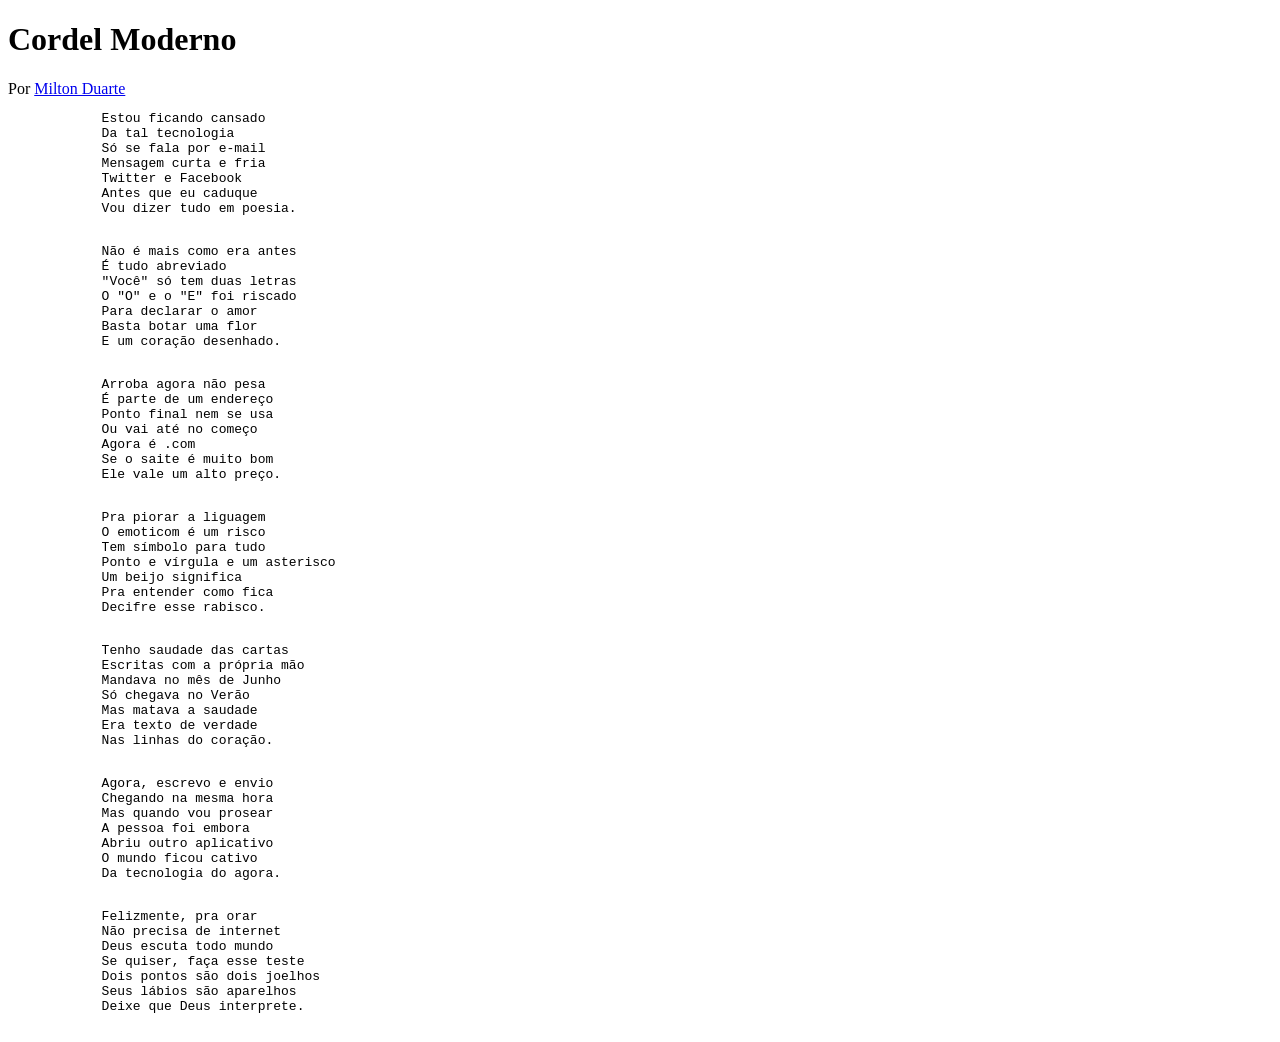
==== Cap 3/Cordel/index.html @ 8b23ac77 "Update" ====
<!DOCTYPE html>
<html lang="pt-br">
<head>
    <meta charset="UTF-8">
    <meta name="viewport" content="width=device-width, initial-scale=1.0">
    <title>Desafio Cordel</title>
</head>
<body>
    <header>
        <h1>Cordel Moderno</h1>
        Por <a href="https://www.recantodasletras.com.br/poesias/3186743">Milton Duarte</a>
    </header>

<main>
    <section>
        <pre>
            Estou ficando cansado
            Da tal tecnologia
            Só se fala por e-mail
            Mensagem curta e fria
            Twitter e Facebook
            Antes que eu caduque
            Vou dizer tudo em poesia.
        </pre>
    </section>
    
    <section>
        <pre>
            Não é mais como era antes
            É tudo abreviado
            "Você" só tem duas letras
            O "O" e o "E" foi riscado
            Para declarar o amor
            Basta botar uma flor
            E um coração desenhado.
        </pre>
    </section>
    
    <section>
        <pre>
            Arroba agora não pesa
            É parte de um endereço
            Ponto final nem se usa
            Ou vai até no começo
            Agora é .com
            Se o saite é muito bom
            Ele vale um alto preço.
        </pre>
    
        <pre>
            Pra piorar a liguagem
            O emoticom é um risco
            Tem símbolo para tudo
            Ponto e vírgula e um asterisco
            Um beijo significa
            Pra entender como fica
            Decifre esse rabisco.
        </pre>
    </section>
    
    <section>
        <pre>
            Tenho saudade das cartas
            Escritas com a própria mão
            Mandava no mês de Junho
            Só chegava no Verão
            Mas matava a saudade
            Era texto de verdade
            Nas linhas do coração.
        </pre>
    </section>
    
    <section>
        <pre>
            Agora, escrevo e envio
            Chegando na mesma hora
            Mas quando vou prosear
            A pessoa foi embora
            Abriu outro aplicativo
            O mundo ficou cativo
            Da tecnologia do agora.
        </pre>
    
        <pre>
            Felizmente, pra orar
            Não precisa de internet
            Deus escuta todo mundo
            Se quiser, faça esse teste
            Dois pontos são dois joelhos
            Seus lábios são aparelhos
            Deixe que Deus interprete.
        </pre>
    </section>
</main>
</body>
</html>
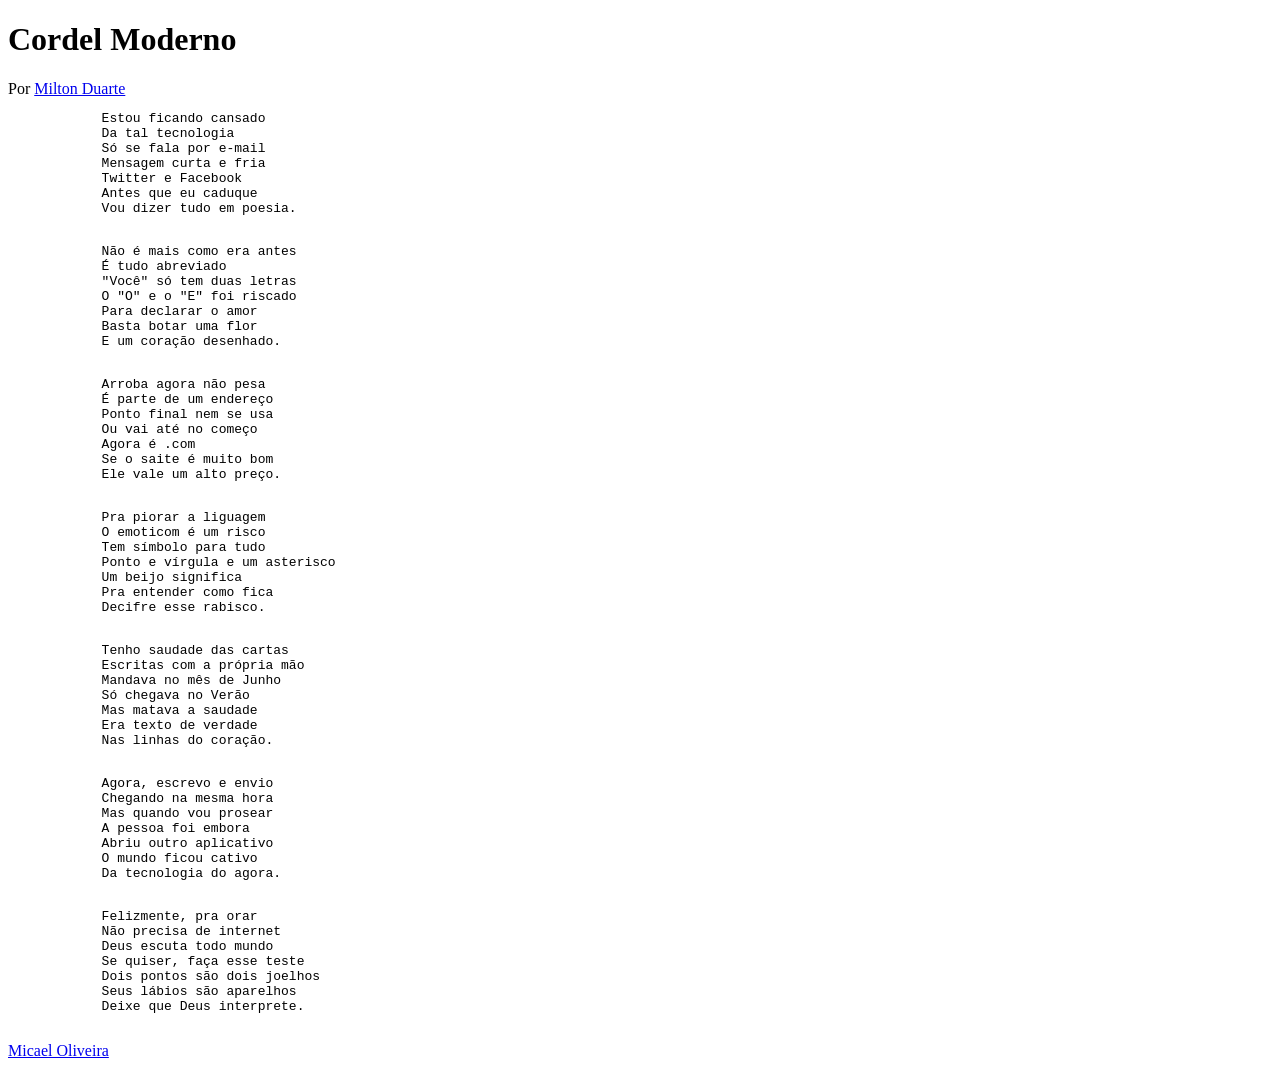
==== commit 359b9a64: "Update index.html" ====
--- a/Cap 3/Cordel/index.html
+++ b/Cap 3/Cordel/index.html
@@ -92,5 +92,6 @@
         </pre>
     </section>
 </main>
+<footer><a href="#">Micael Oliveira</a></footer>
 </body>
 </html>
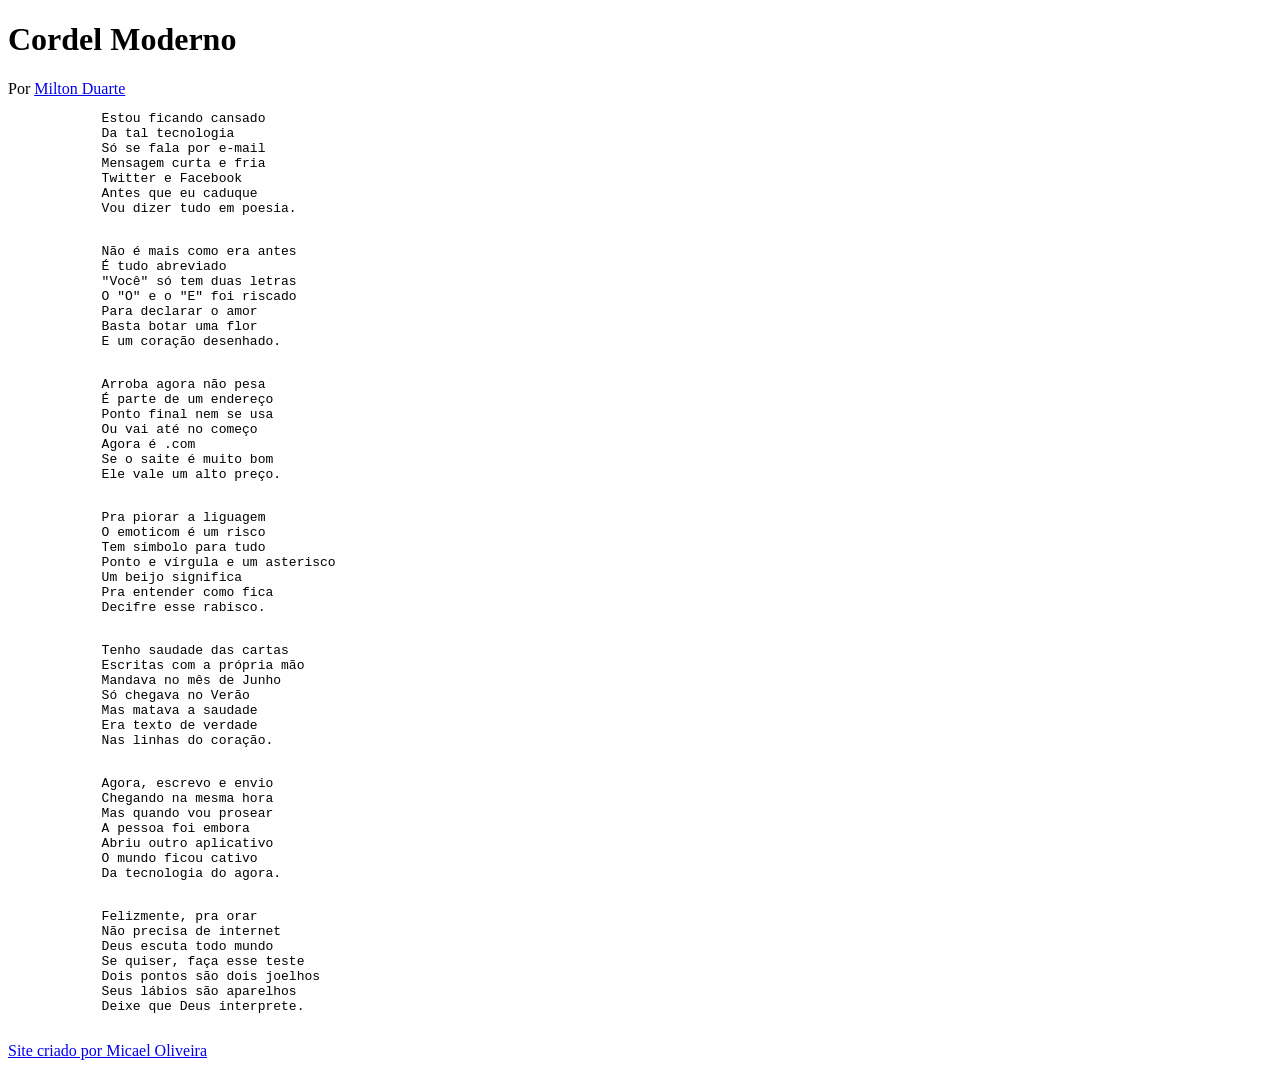
==== commit 684b3e99: "Update index.html" ====
--- a/Cap 3/Cordel/index.html
+++ b/Cap 3/Cordel/index.html
@@ -92,6 +92,6 @@
         </pre>
     </section>
 </main>
-<footer><a href="#">Micael Oliveira</a></footer>
+<footer><a href="https://github.com/Micaelloliveira">Site criado por Micael Oliveira</a></footer>
 </body>
 </html>
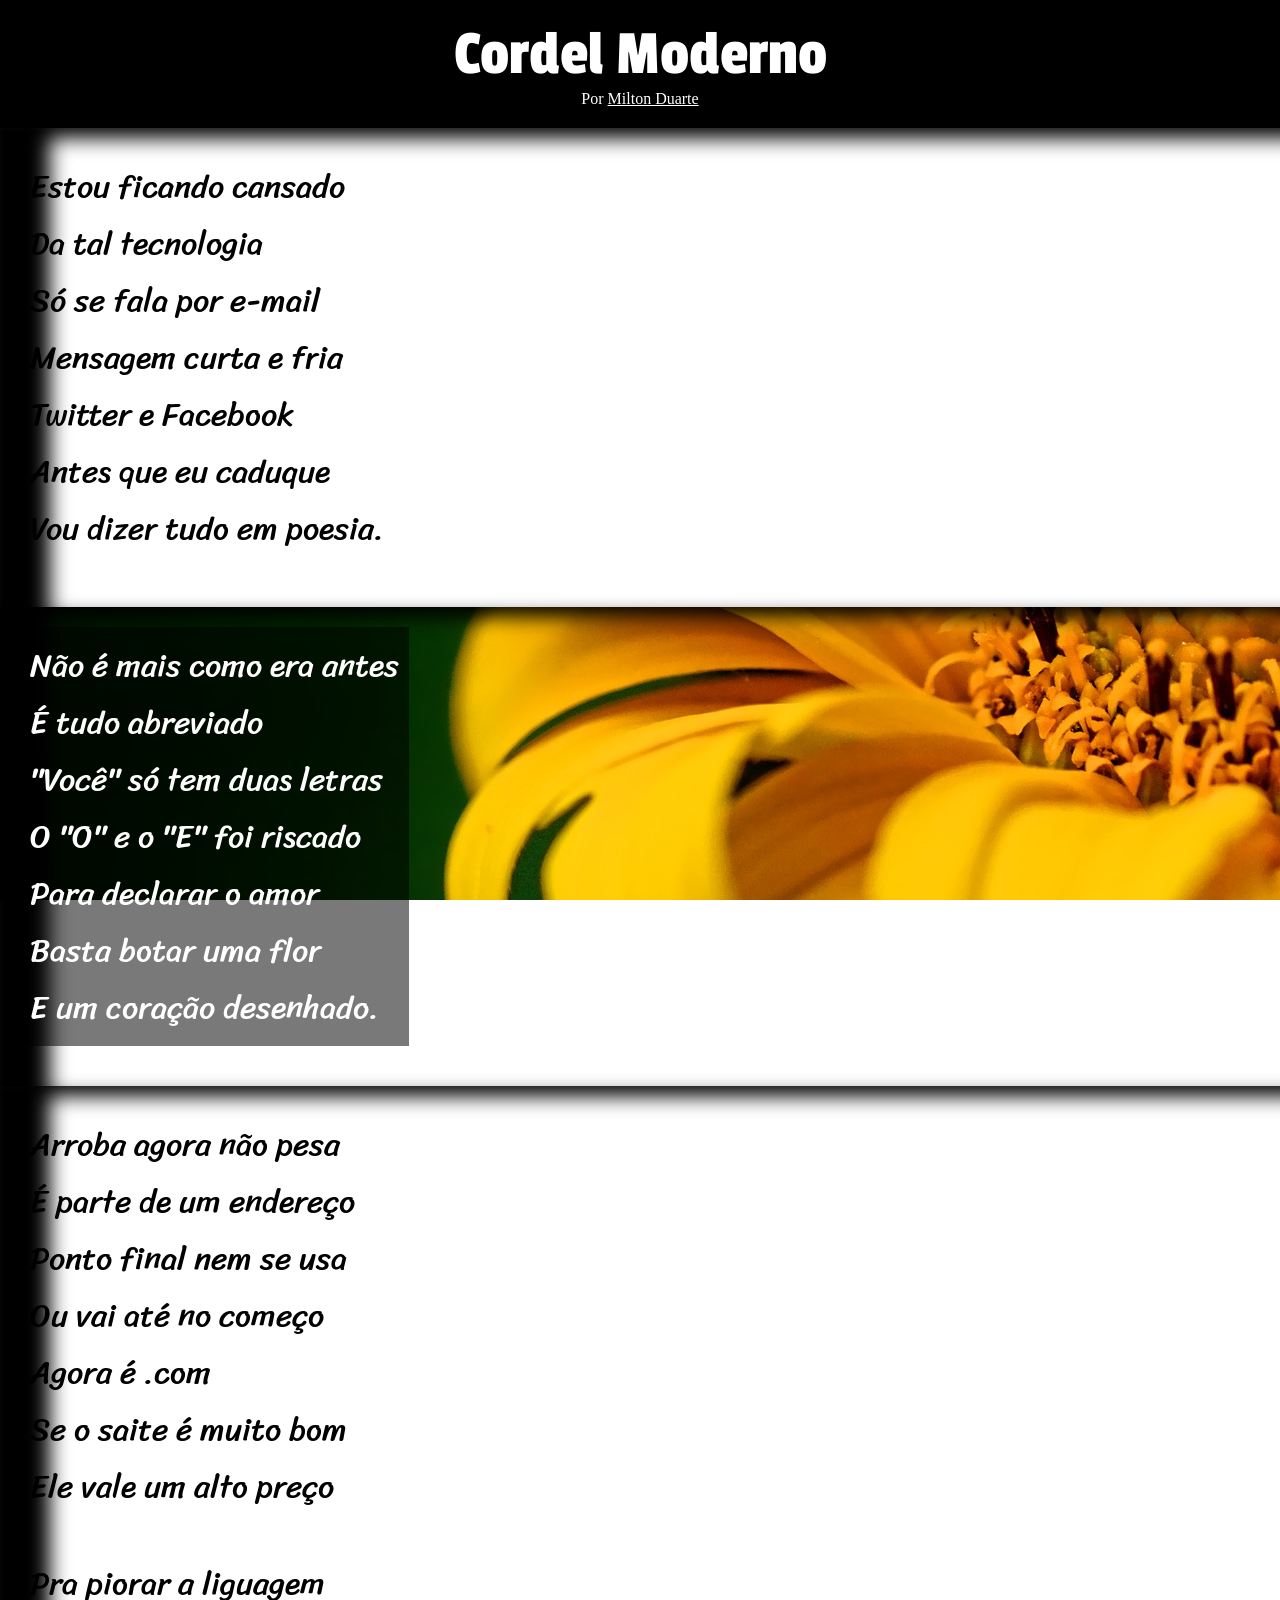
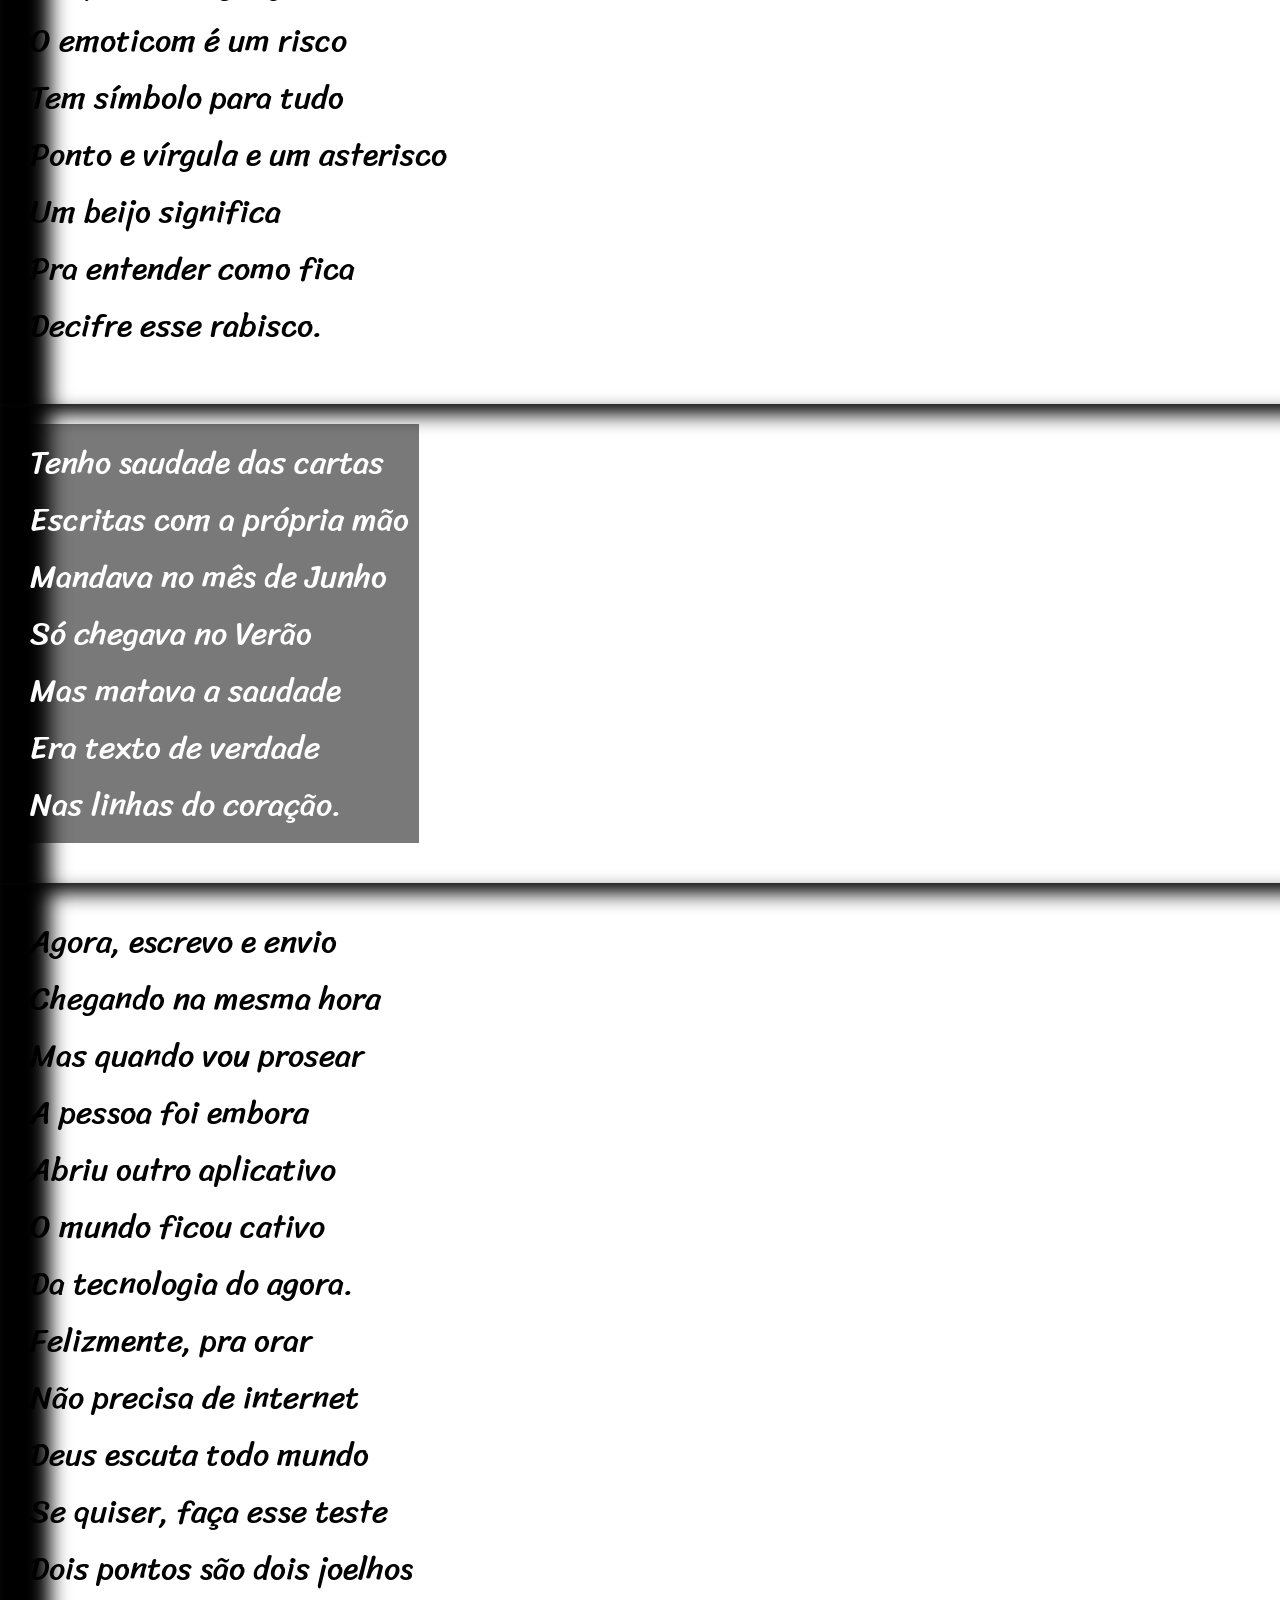
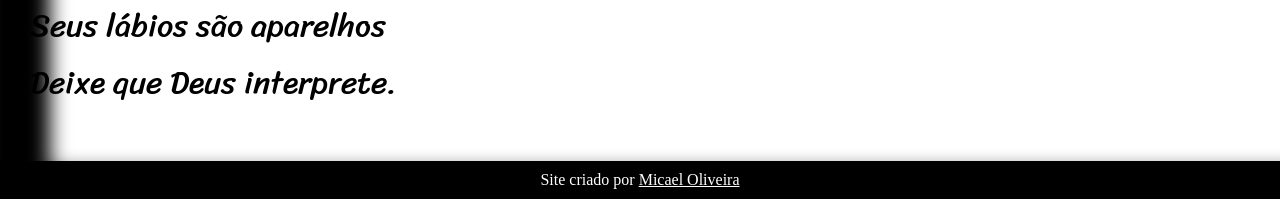
==== commit 33d8a2f4: "comited" ====
--- a/Cap 3/Cordel/index.html
+++ b/Cap 3/Cordel/index.html
@@ -4,94 +4,92 @@
     <meta charset="UTF-8">
     <meta name="viewport" content="width=device-width, initial-scale=1.0">
     <title>Desafio Cordel</title>
+    <link rel="stylesheet" href="estilo/style.css">
 </head>
 <body>
     <header>
         <h1>Cordel Moderno</h1>
-        Por <a href="https://www.recantodasletras.com.br/poesias/3186743">Milton Duarte</a>
+        Por <a href="https://www.recantodasletras.com.br/poesias/3186743" target="_blank">Milton Duarte</a>
     </header>
 
 <main>
-    <section>
-        <pre>
-            Estou ficando cansado
-            Da tal tecnologia
-            Só se fala por e-mail
-            Mensagem curta e fria
-            Twitter e Facebook
-            Antes que eu caduque
-            Vou dizer tudo em poesia.
-        </pre>
+    <section class="normal">
+        <p>
+            Estou ficando cansado <br>
+            Da tal tecnologia <br>  
+            Só se fala por e-mail <br>
+            Mensagem curta e fria <br>
+            Twitter e Facebook <br>
+            Antes que eu caduque <br>
+            Vou dizer tudo em poesia. <br>
+        </p>
     </section>
     
-    <section>
-        <pre>
-            Não é mais como era antes
-            É tudo abreviado
-            "Você" só tem duas letras
-            O "O" e o "E" foi riscado
-            Para declarar o amor
-            Basta botar uma flor
-            E um coração desenhado.
-        </pre>
+    <section class="imagem" id="img1">
+        <p>
+            Não é mais como era antes <br>
+            É tudo abreviado <br>
+            "Você" só tem duas letras <br>
+            O "O" e o "E" foi riscado <br>
+            Para declarar o amor <br>
+            Basta botar uma flor <br>
+            E um coração desenhado. <br>
+        </p>
     </section>
     
-    <section>
-        <pre>
-            Arroba agora não pesa
-            É parte de um endereço
-            Ponto final nem se usa
-            Ou vai até no começo
-            Agora é .com
-            Se o saite é muito bom
-            Ele vale um alto preço.
-        </pre>
-    
-        <pre>
-            Pra piorar a liguagem
-            O emoticom é um risco
-            Tem símbolo para tudo
-            Ponto e vírgula e um asterisco
-            Um beijo significa
-            Pra entender como fica
-            Decifre esse rabisco.
-        </pre>
+    <section class="normal">
+        <p>
+            Arroba agora não pesa <br>
+            É parte de um endereço <br>
+            Ponto final nem se usa <br>
+            Ou vai até no começo <br>
+            Agora é .com <br>
+            Se o saite é muito bom <br>
+            Ele vale um alto preço <br>
+        </p>
+
+        <p>
+            Pra piorar a liguagem <br>
+            O emoticom é um risco <br>
+            Tem símbolo para tudo <br>
+            Ponto e vírgula e um asterisco <br>
+            Um beijo significa <br>
+            Pra entender como fica <br>
+            Decifre esse rabisco. <br>
+        </p>
     </section>
     
-    <section>
-        <pre>
-            Tenho saudade das cartas
-            Escritas com a própria mão
-            Mandava no mês de Junho
-            Só chegava no Verão
-            Mas matava a saudade
-            Era texto de verdade
-            Nas linhas do coração.
-        </pre>
+    <section class="imagem" id="img2">
+        <p>
+            Tenho saudade das cartas <br>
+            Escritas com a própria mão <br>
+            Mandava no mês de Junho <br>
+            Só chegava no Verão <br>
+            Mas matava a saudade <br>
+            Era texto de verdade <br>
+            Nas linhas do coração. <br>
+        </p>
     </section>
     
-    <section>
-        <pre>
-            Agora, escrevo e envio
-            Chegando na mesma hora
-            Mas quando vou prosear
-            A pessoa foi embora
-            Abriu outro aplicativo
-            O mundo ficou cativo
-            Da tecnologia do agora.
-        </pre>
-    
-        <pre>
-            Felizmente, pra orar
-            Não precisa de internet
-            Deus escuta todo mundo
-            Se quiser, faça esse teste
-            Dois pontos são dois joelhos
-            Seus lábios são aparelhos
-            Deixe que Deus interprete.
-        </pre>
+    <section class="normal">
+        <p>
+            Agora, escrevo e envio <br>
+            Chegando na mesma hora <br>
+            Mas quando vou prosear <br>
+            A pessoa foi embora <br>
+            Abriu outro aplicativo <br>
+            O mundo ficou cativo <br>
+            Da tecnologia do agora. <br>
+            Felizmente, pra orar <br>
+            Não precisa de internet <br>
+            Deus escuta todo mundo <br>
+            Se quiser, faça esse teste <br>
+            Dois pontos são dois joelhos <br>
+            Seus lábios são aparelhos <br>
+            Deixe que Deus interprete. <br>
+        </p>
     </section>
 </main>
-<footer><a href="https://github.com/Micaelloliveira">Site criado por Micael Oliveira</a></footer>
+<footer>Site criado por <a href="https://github.com/Micaelloliveira">Micael Oliveira</a></footer>
 </body>
 </html>
--- a/Cap 3/Cordel/estilo/style.css
+++ b/Cap 3/Cordel/estilo/style.css
@@ -0,0 +1,70 @@
+@charset "UTF-8";
+
+@import url('https://fonts.googleapis.com/css2?family=Bebas+Neue&family=Passion+One&display=swap');
+
+@import url('https://fonts.googleapis.com/css2?family=Sriracha&display=swap');
+
+*{
+    padding: 0;
+    margin: 0;
+}
+
+:root{
+    --font1: Verdana, Geneva, Tahoma, sans-serif;
+    --font2: "Passion One", cursive;
+    --font3: "Sriracha", cursive;
+}
+ 
+header{
+    padding: 20px;
+    background-color: black;
+    color: white;
+    text-align: center;
+}
+
+header > h1 {
+    font-family: var(--font2);
+    font-size: 4em;
+    font-weight: 100;
+}
+
+a {
+    color: white;
+    
+}
+
+section {
+    font-size: 2em;
+    padding: 20px;
+    box-shadow: inset 50px 10px 20px black;
+    font-family: var(--font3);
+}
+
+p {
+    padding: 10px;
+    margin-bottom: 20px;
+}
+
+section.imagem > p {
+background-color: rgba(0, 0, 0, 0.527);
+display: inline-block;
+}
+
+section#img1 {
+    background-color: gray;
+    color: white;
+    background: url(../imagens/background001.jpg) center right fixed;
+}
+
+section#img2 {
+    background-color: gray;
+    color: white;
+    background: url(../imagens/background002.jpg) center right fixed;
+}
+
+footer {
+    background-color: black;
+    color: white;
+    text-align: center;
+    padding: 10px;
+}
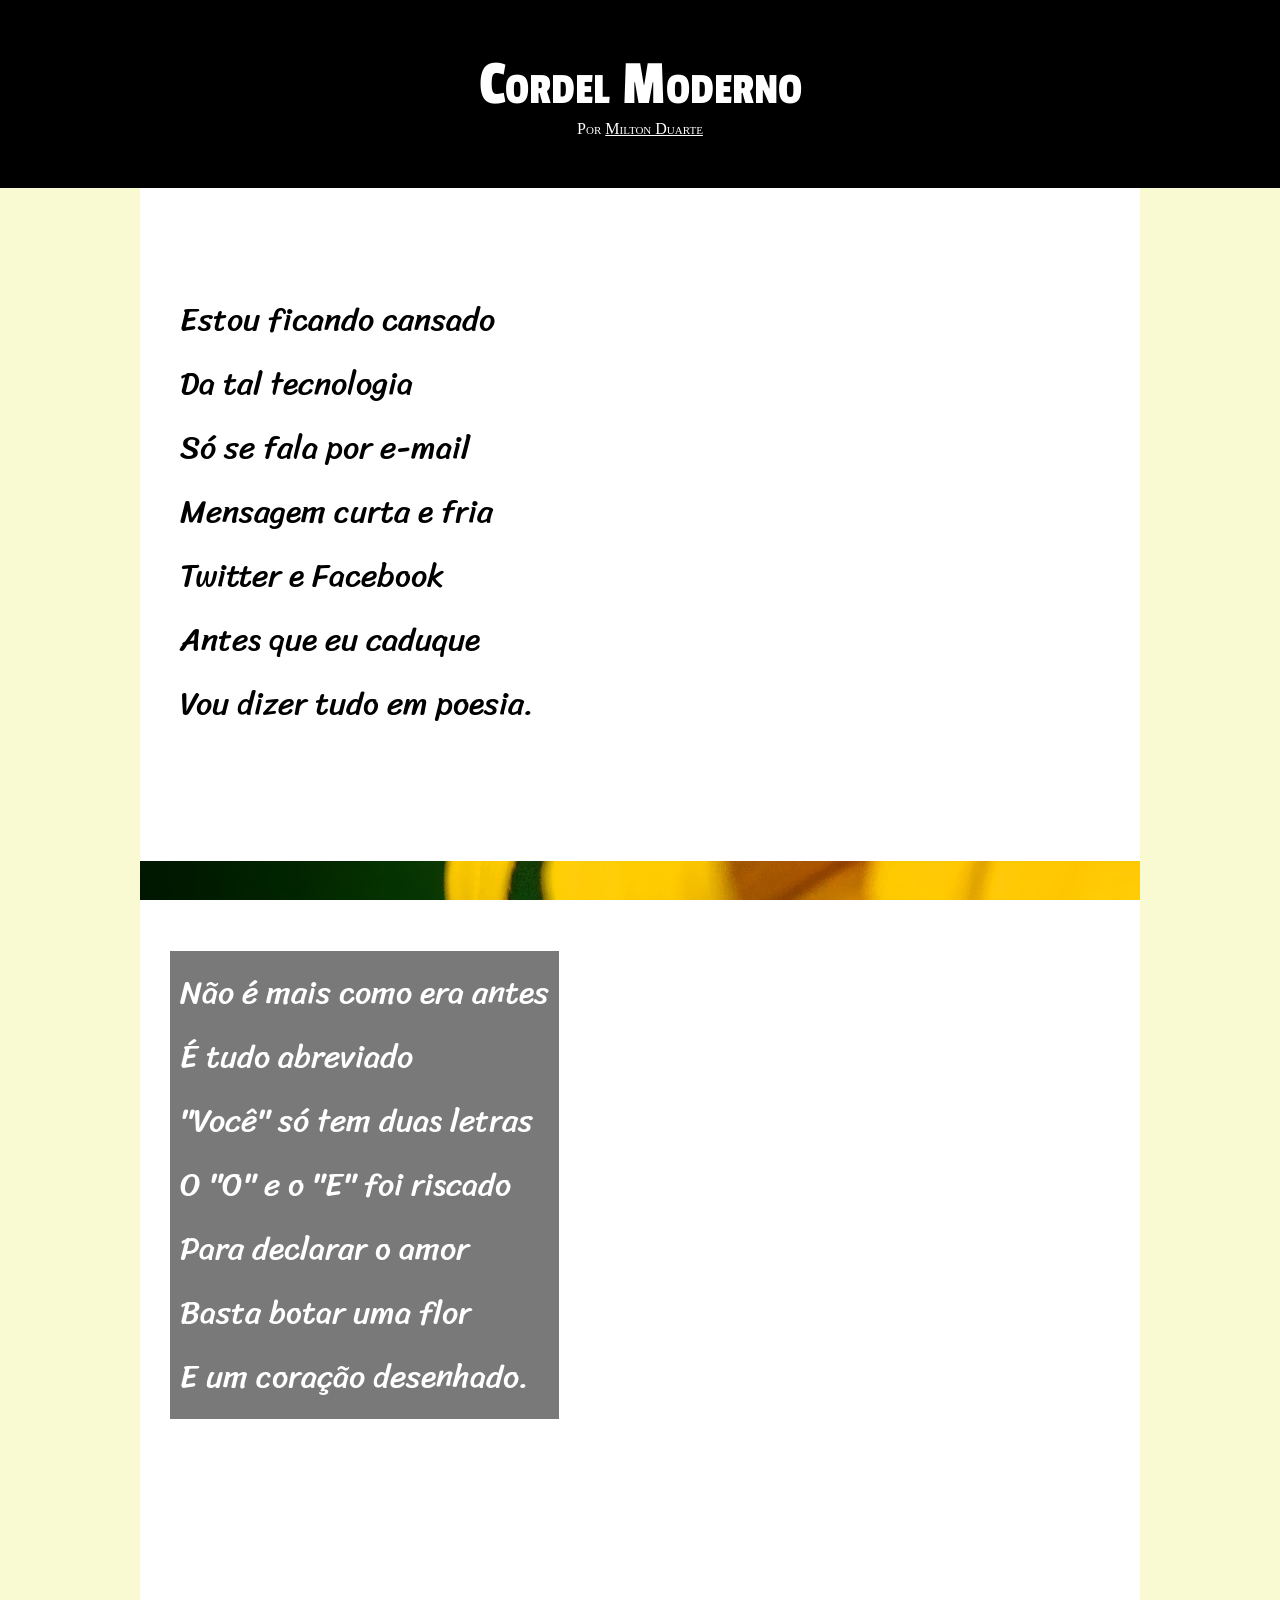
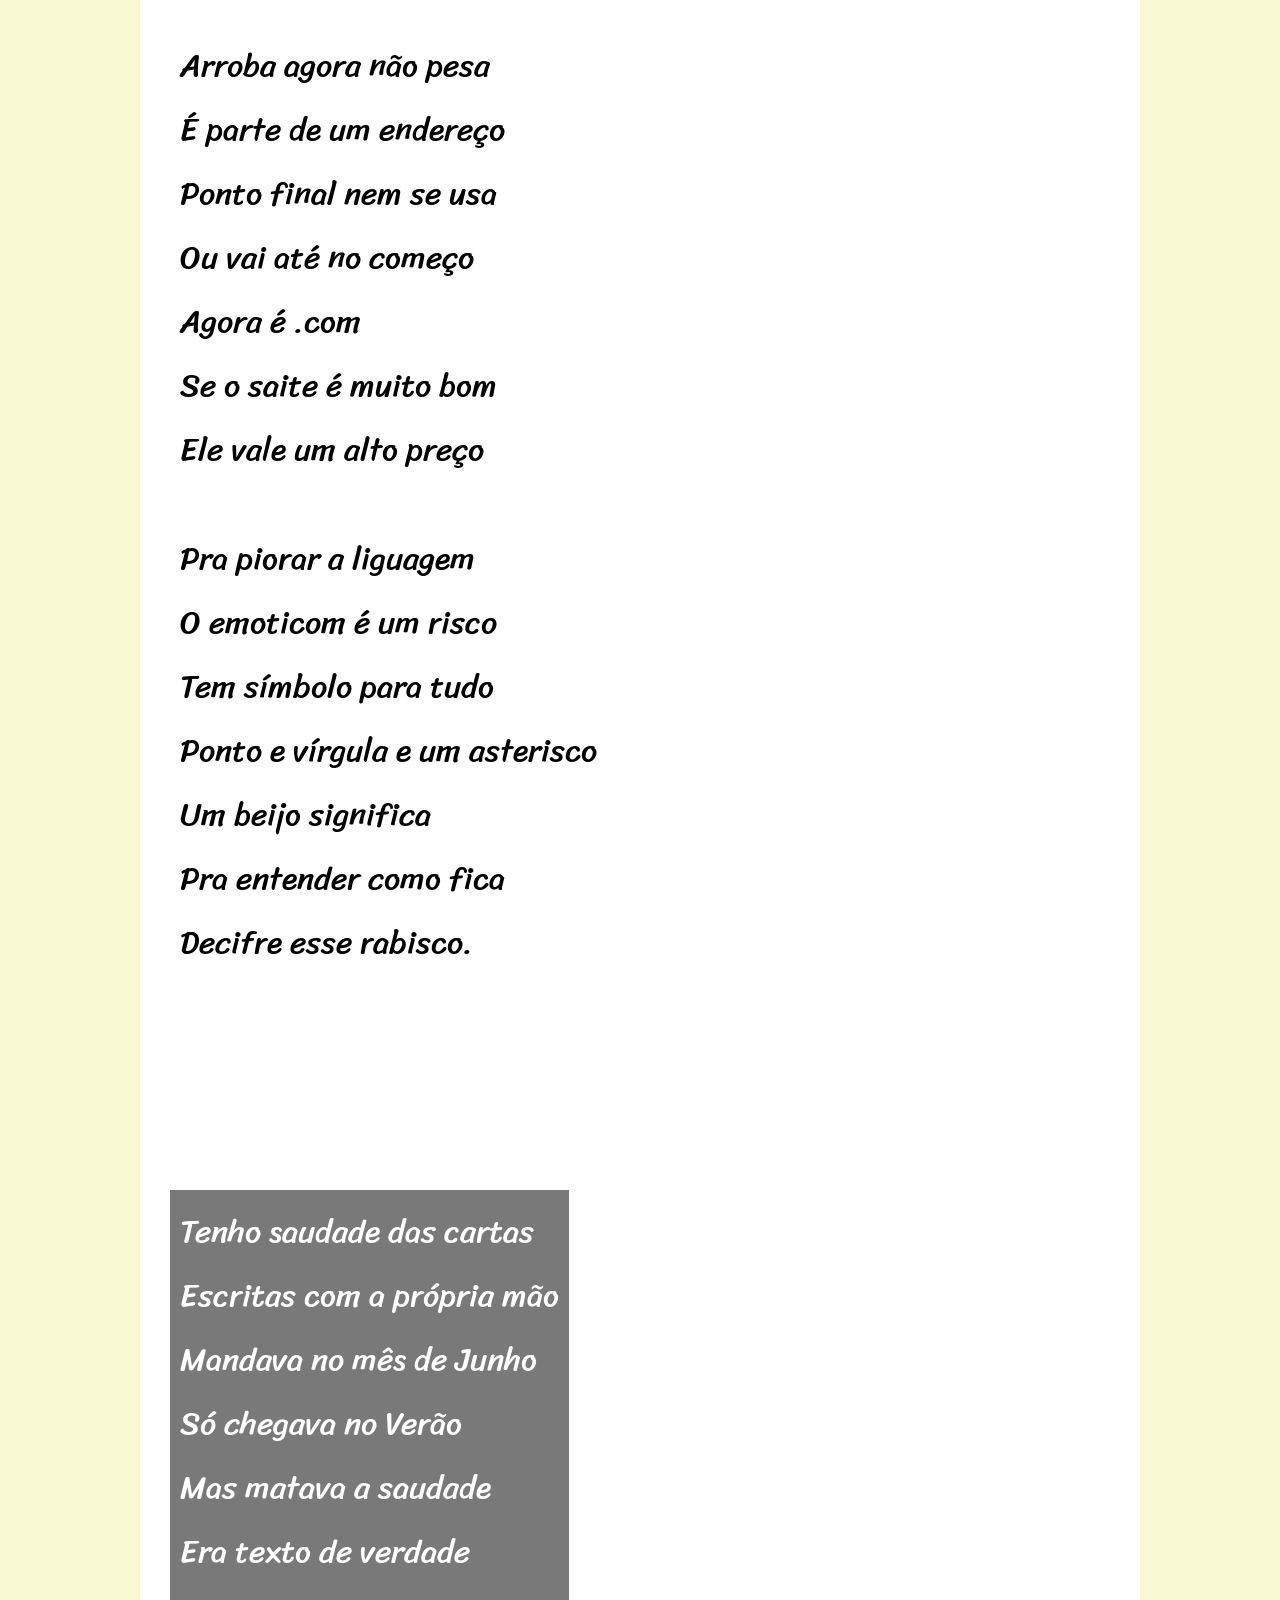
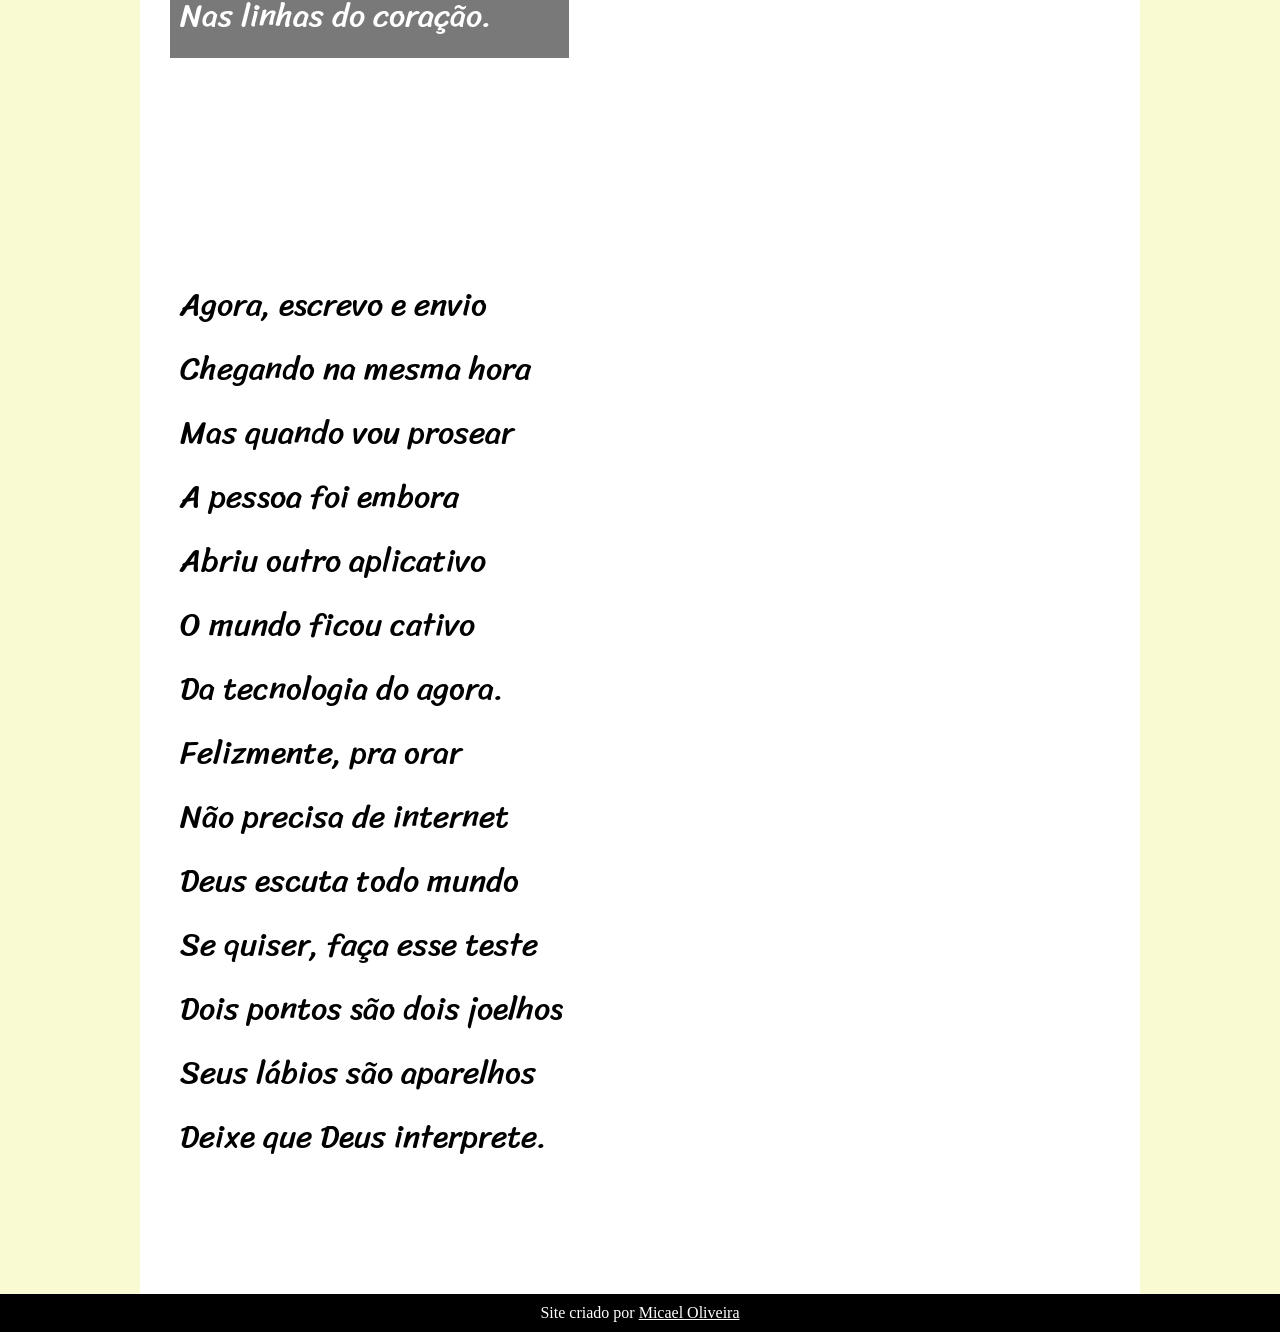
==== commit 808d8b31: "upadated" ====
--- a/Cap 3/Cordel/index.html
+++ b/Cap 3/Cordel/index.html
@@ -90,6 +90,6 @@
         </p>
     </section>
 </main>
-<footer>Site criado por <a href="https://github.com/Micaelloliveira">Micael Oliveira</a></footer>
+<footer>Site criado por <a href="https://github.com/Micaelloliveira" target="_blank"> Micael Oliveira </a></footer>
 </body>
 </html>
--- a/Cap 3/Cordel/estilo/style.css
+++ b/Cap 3/Cordel/estilo/style.css
@@ -8,7 +8,13 @@
     padding: 0;
     margin: 0;
 }
-
+body {
+    min-height: 100vh;
+    background-color: lightgoldenrodyellow;
+}
+html {
+    min-height: 100vh;
+}
 :root{
     --font1: Verdana, Geneva, Tahoma, sans-serif;
     --font2: "Passion One", cursive;
@@ -16,10 +22,11 @@
 }
  
 header{
-    padding: 20px;
+    padding: 50px;
     background-color: black;
     color: white;
     text-align: center;
+    font-variant: small-caps;
 }
 
 header > h1 {
@@ -32,17 +39,23 @@
     color: white;
     
 }
+main{
+    max-width: 1000px;
+    background-color: white;
+    margin: auto;
+}
+section {
+    line-height: 2em;
+    padding: 10vh 0px 10vh 30px;
+    padding-left: 30px;
+    font-family: var(--font3);
+    font-size: 2em;
 
-section {
-    font-size: 2em;
-    padding: 20px;
-    box-shadow: inset 50px 10px 20px black;
-    font-family: var(--font3);
 }
 
 p {
     padding: 10px;
-    margin-bottom: 20px;
+    margin-bottom: 25px;
 }
 
 section.imagem > p {
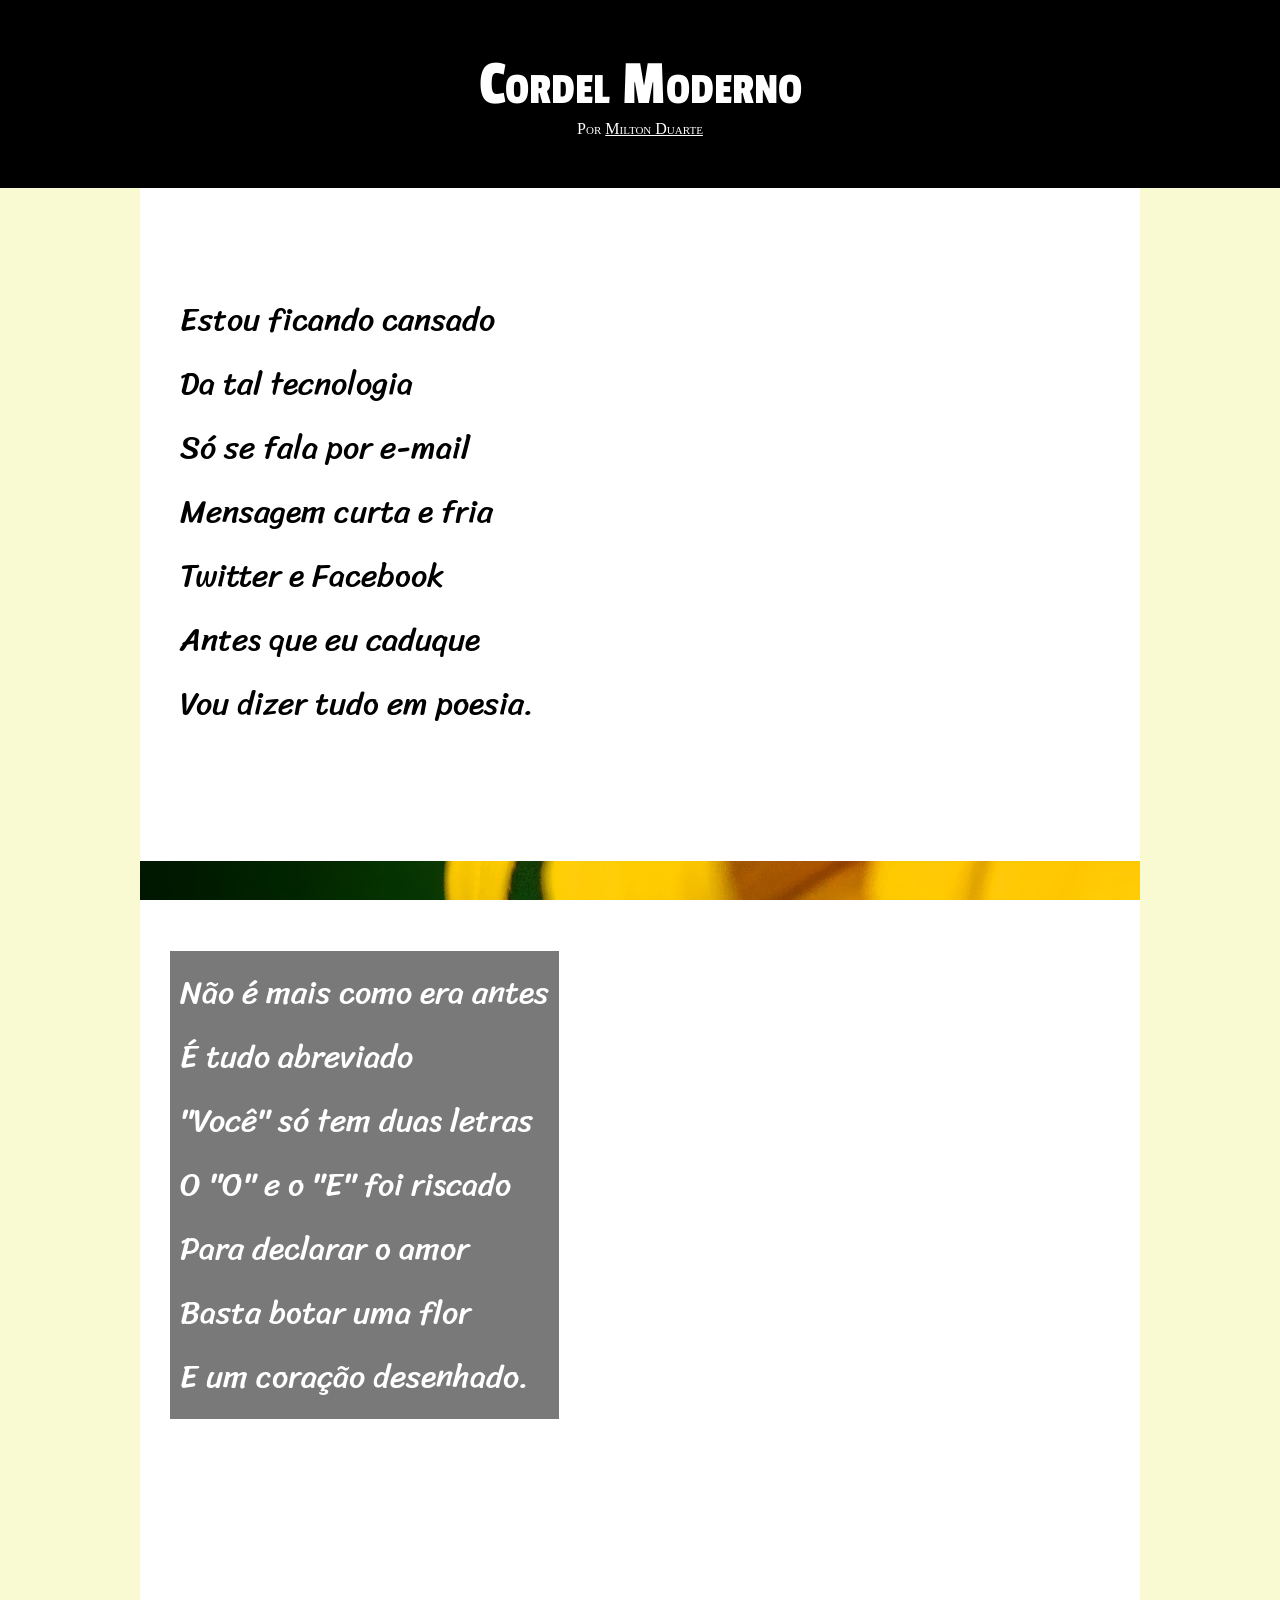
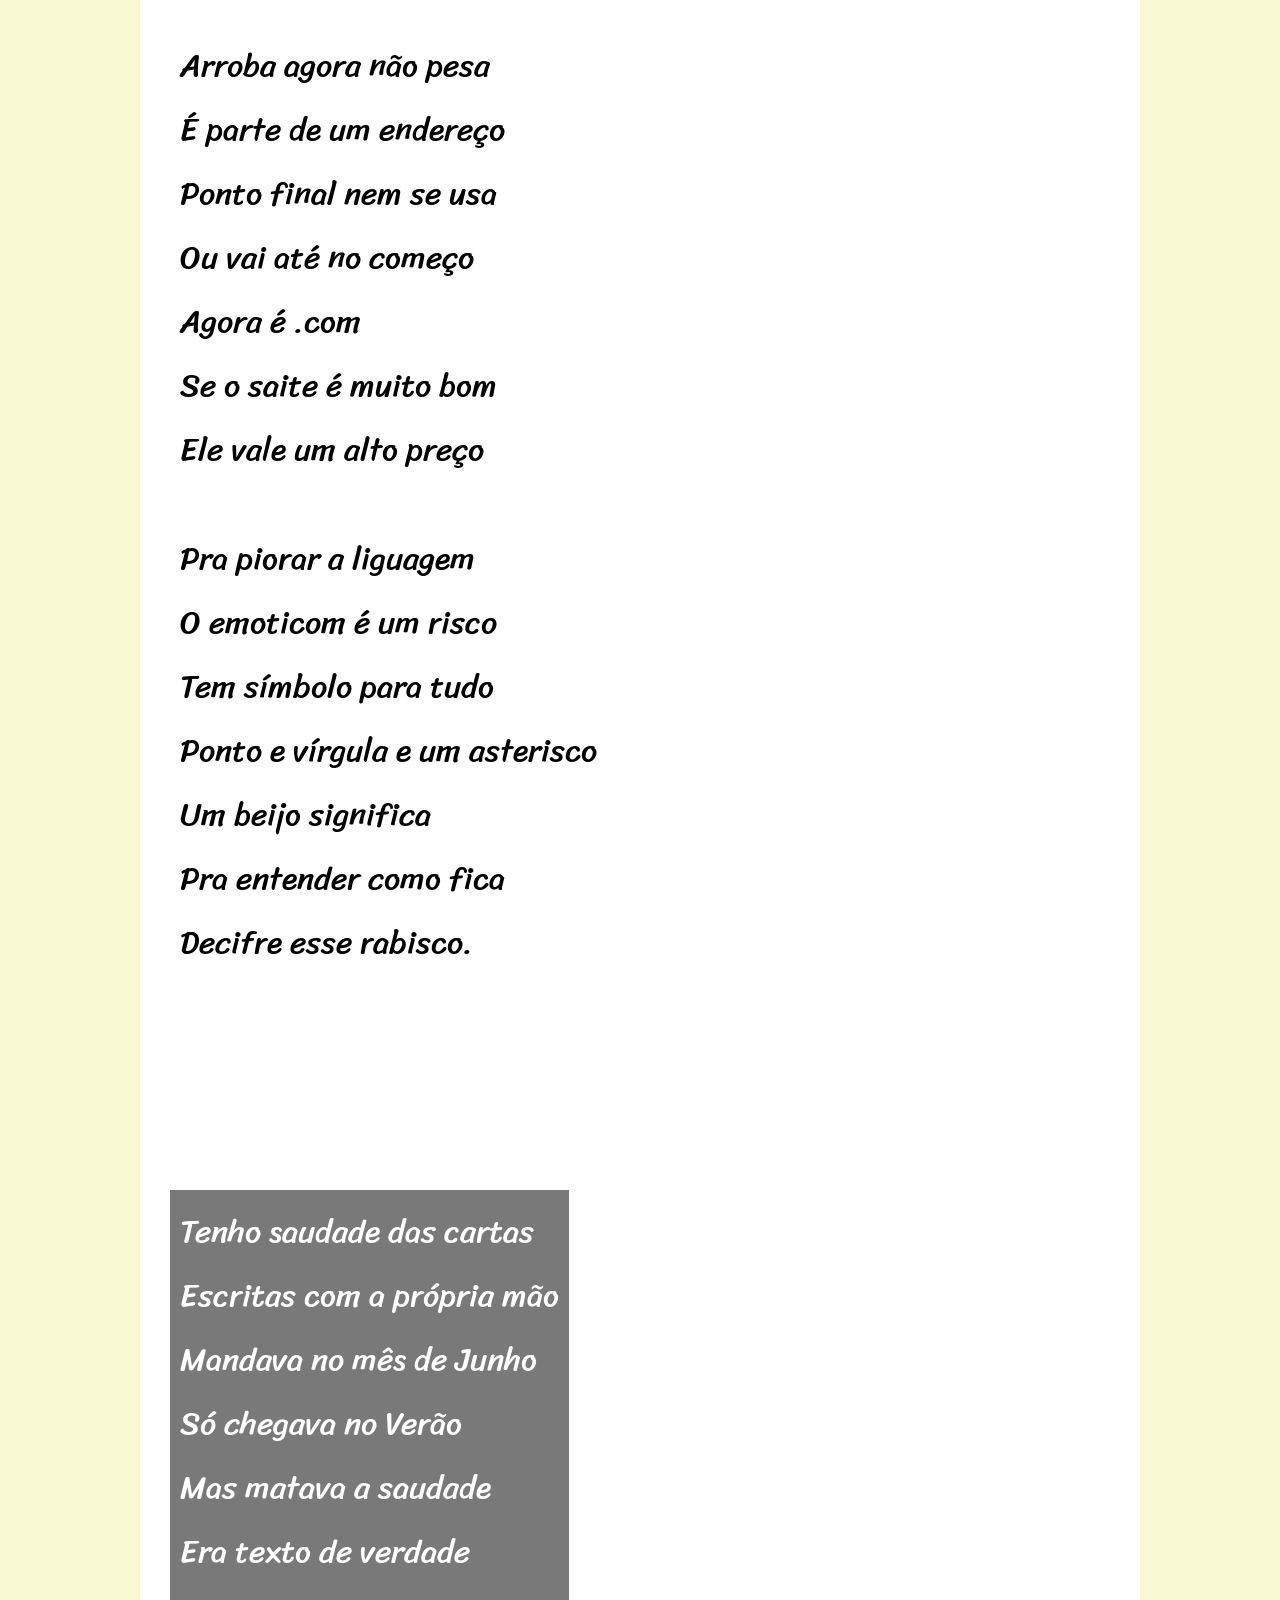
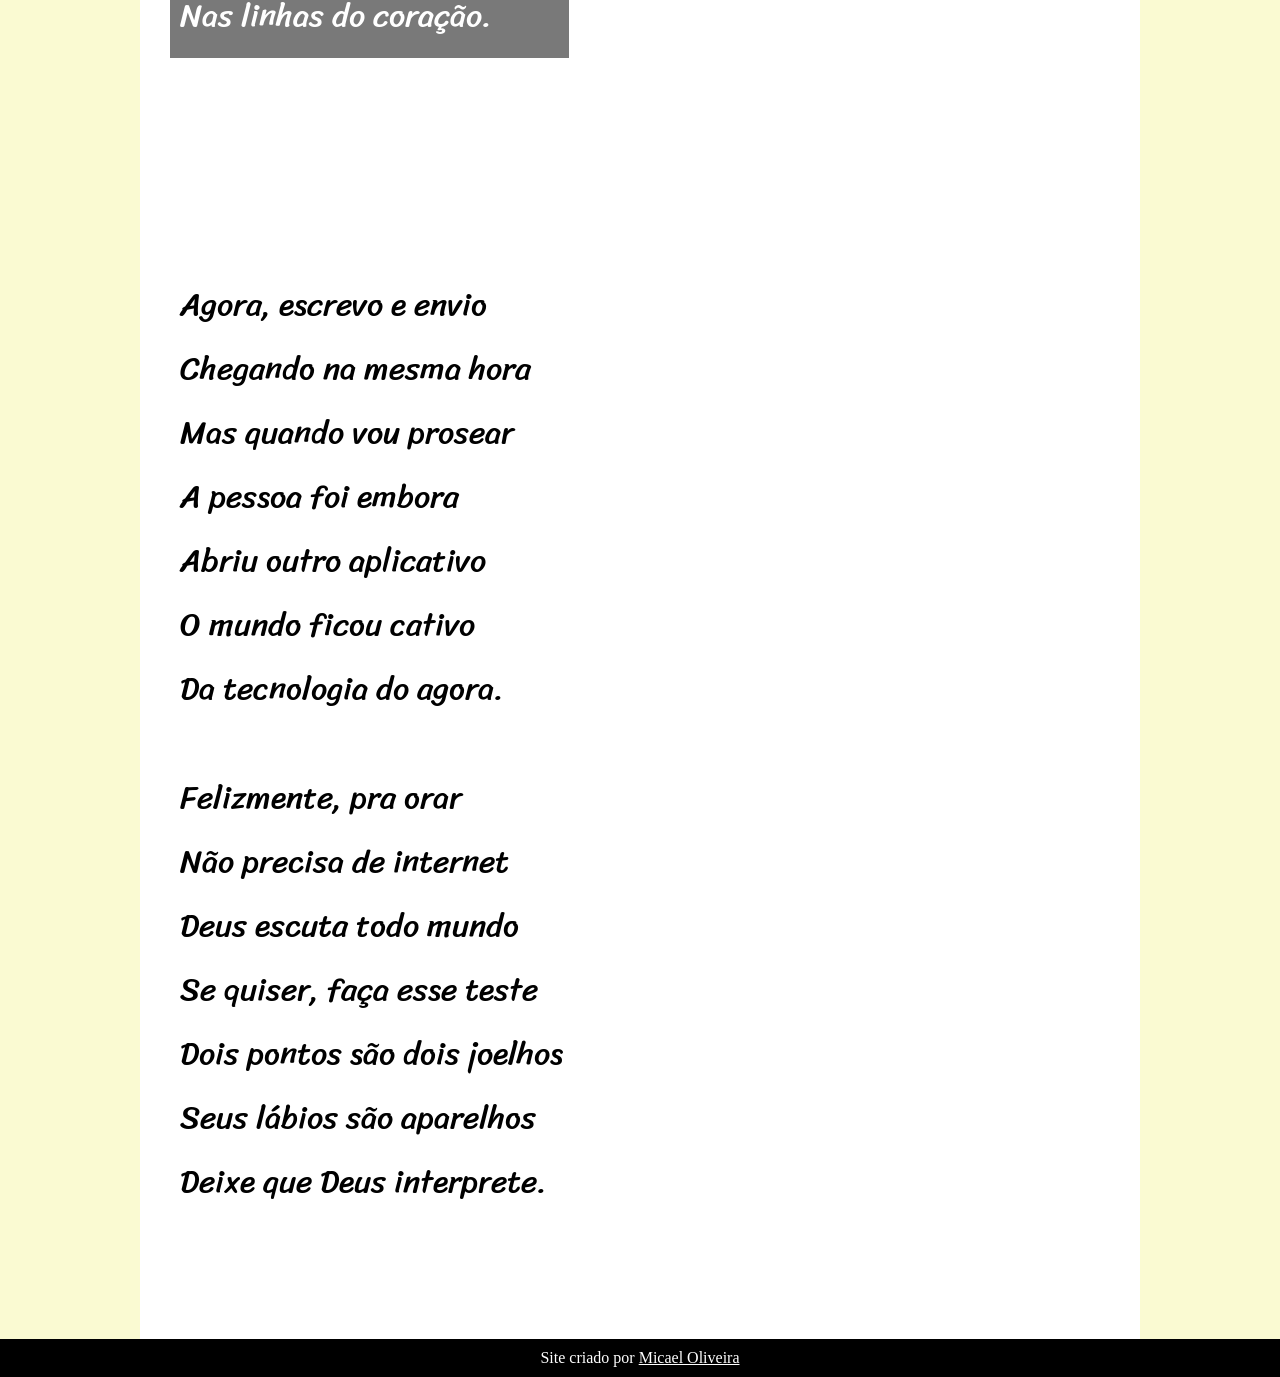
==== commit 65518f7a: "Update index.html" ====
--- a/Cap 3/Cordel/index.html
+++ b/Cap 3/Cordel/index.html
@@ -80,6 +80,8 @@
             Abriu outro aplicativo <br>
             O mundo ficou cativo <br>
             Da tecnologia do agora. <br>
+        </p>
+        <p>
             Felizmente, pra orar <br>
             Não precisa de internet <br>
             Deus escuta todo mundo <br>
